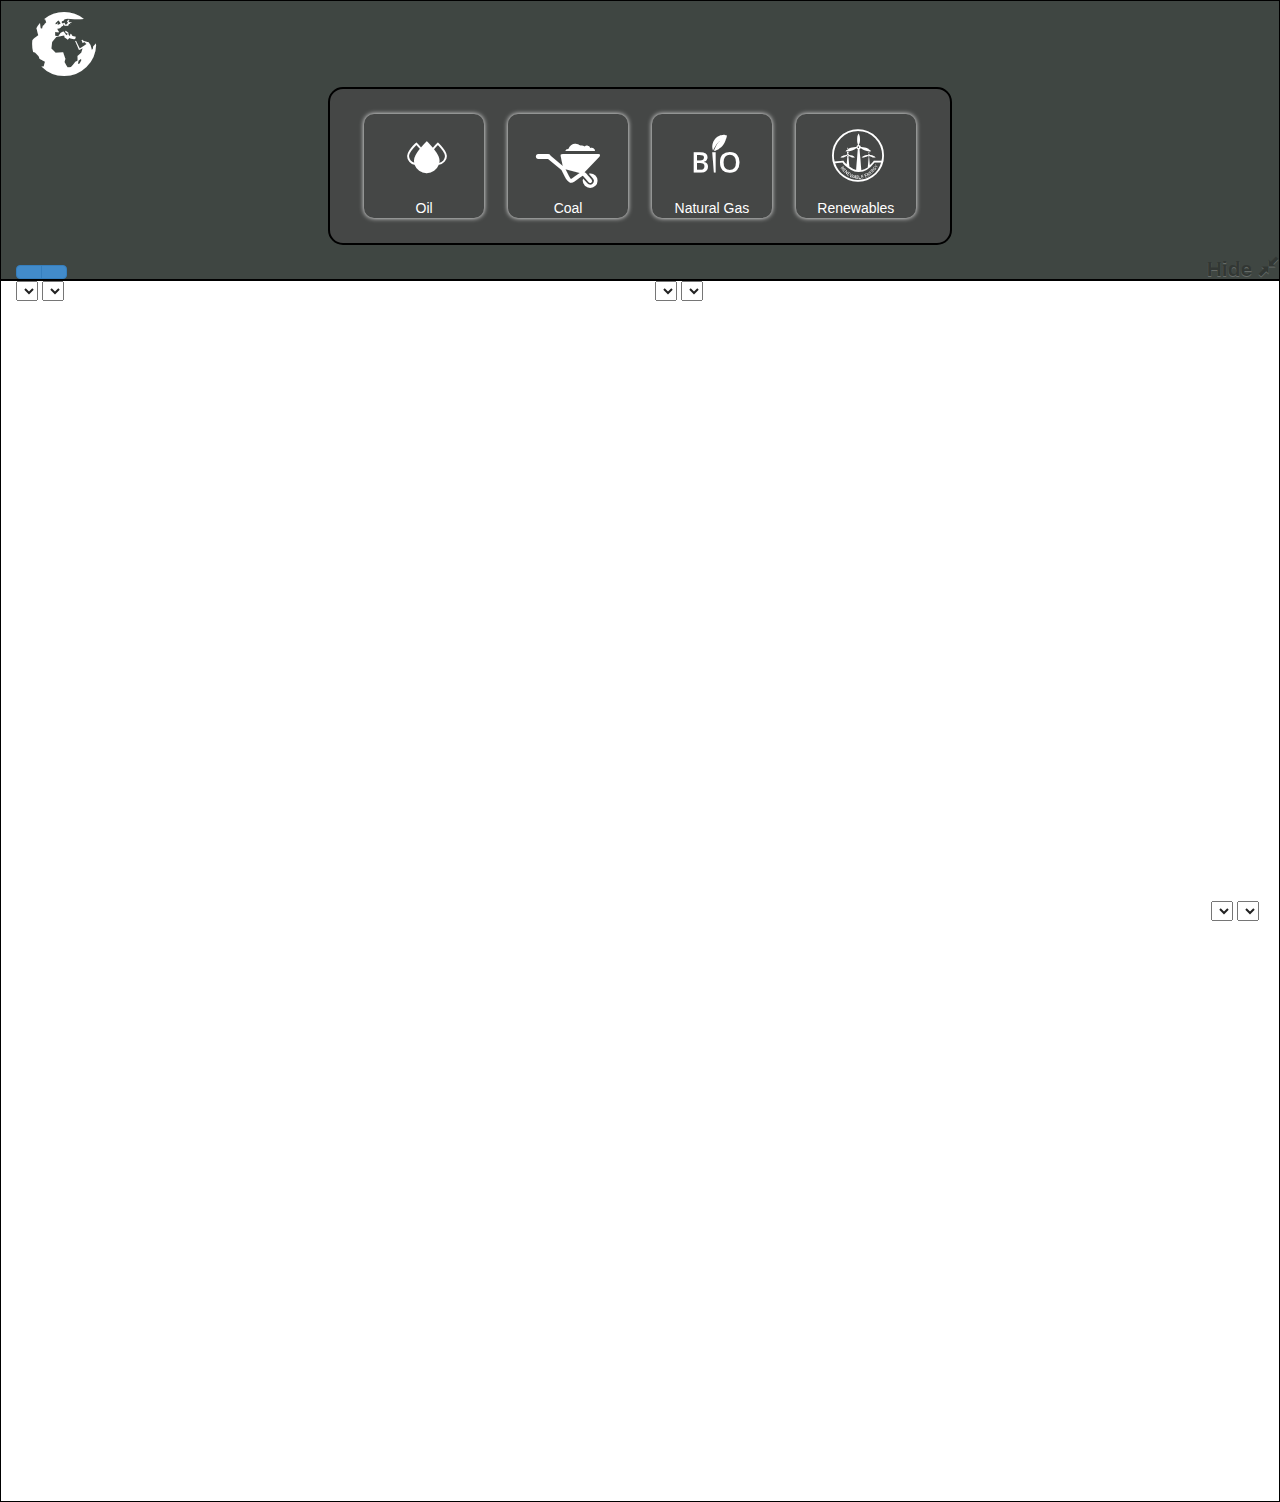
==== index.html @ 98eace11 "added select all and deselec all countries, some bugs when changing sub types and call for i.e. ldUp" ====
<head>
	<link rel="stylesheet" href="css/sp.css">
	<link rel="stylesheet" href="css/bootstrap.css">
	<link rel="stylesheet" href="css/main.css">
	<link rel="stylesheet" href="css/flaticon.css">
	<link rel="stylesheet" href="css/don_joule.css">
	<link rel="stylesheet" href="css/jquery-ui-1.10.4.custom.min.css">
	<link rel="stylesheet" href="css/tooltip.css">
	<link rel="stylesheet" href="css/selectionBox.css">
</head>

<body>
	<div id="menu" class="col-md-1">
		<div id="middle" class="row">
			<button class="world-btn" data-toggle="modal" data-target=".countries-modal"><span class="flaticon-world7"></span></button>
			<div id="energy-sources">
				<div id="glyphs" data-bind="foreach: glyphs">
					<div class="glyph" data-bind="click: toggleActive, css : {'selected':isActive}">
						<div data-bind="attr:{'class': $data.str}"></div>
						<div class="class-name" data-bind="text:$data.glyphName" data-toggle="popover"></div>
					</div>
				</div>
			</div>

			<div id="slider" class="col-md-12">
				<div class ="col-md-12" data-bind="slider: { min: min, max: max }, sliderOptions: {min: min(), max: max(), step: 1}"></div>
				<div id="yearSpecifier" class="btn-group row" data-toggle="buttons">
					<label class="btn btn-primary"  data-bind="click : setLowerYear(min())">
						<input type="checkbox" ><span data-bind="text: 'Year - ' + min()"></span>
					</label>
					<label class="btn btn-primary"  data-bind="click : setUpperYear(max())">
						<input class = "pull-right" type="checkbox"><span data-bind="text: 'Year - ' + max()"></span>
					</label>
				</div>
			</div>
			<button type="button" class="btn btn-default close">Hide</button>
		</div>
	</div>



	<div id="container" class="col-md-1">
        <div id="row1" class="row">
            <div id="ld" class="col-md-6">
            	<div id="ld-controls">
            		<select data-bind='options: GLOBAL_TYPES, optionsText:"type",value:type'></select>
            		<span data-bind='with:type'><select data-bind='options: subtypes, optionsText:"subtype", value:$parent.subtype'></select></span>
            	</div> 
            </div>
            <div id="sp" class="col-md-6">
            	<div id="sp-controlsY">
            		<select data-bind='options: GLOBAL_TYPES, optionsText:"type",value:type'></select>
            		<span data-bind='with:type'><select data-bind='options: subtypes, optionsText:"subtype", value:$parent.subtype'></select></span>
            	</div>
				<div id="sp-controlsX" style="position:absolute;bottom:-20px;right:20px;">
				<select data-bind='options: GLOBAL_TYPES, optionsText:"type",value:type'></select>
				<span data-bind='with:type'><select data-bind='options: subtypes, optionsText:"subtype", value:$parent.subtype'></select></span>
			</div>
            </div>

        </div>
        <div id="row2" class="row">
            <div id="pie" class="col-md-6"></div>
        </div>
	</div>



	<div id="countries">
		<div class="modal fade countries-modal" tabindex="-1" role="dialog" aria-labelledby="myLargeModalLabel" aria-hidden="true">
		  <div class="modal-dialog modal-lg" style="width:70%;">
		    <div class="modal-content row">
				<div class="modal-header">
					<h4 class="modal-title" id="myModalLabel">Select Countries</h4>
					<button type="button" class="btn btn-primary"><span data-bind="click: toggleActive, text:optionText"></span></button>
				</div>
				<div class="modal-body row">
					<div id="countries-list">

						<div class="checkboxList col-md-3" data-bind="template: { name: 'teamCheckboxListItem-first', foreach: countries.slice(0,countries().length / 4) }"></div>

						<div class="checkboxList col-md-3" data-bind="template: { name: 'teamCheckboxListItem-second', foreach: countries.slice(countries().length/4, countries().length / 2) }"></div>

						<div class="checkboxList col-md-3" data-bind="template: { name: 'teamCheckboxListItem-third', foreach: countries.slice(countries().length / 2, 3*countries().length / 4) }"></div>
						
						<div class="checkboxList col-md-3" data-bind="template: { name: 'teamCheckboxListItem-fourth', foreach: countries.slice(3*countries().length / 4) }"></div>

					<!-- First column of countries -->
						<script type="text/html" id="teamCheckboxListItem-first">
							<label>
								<input type="checkbox" data-bind="value: name, checked:$parent.selectedChoices " />
								<span data-bind="text: name"></span>
							</label>
							</br>			    	
						</script>
					<!-- Second column of countries -->
						<script type="text/html" id="teamCheckboxListItem-second">
							<label>
								<input type="checkbox" data-bind="value: name, checked:$parent.selectedChoices " />
								<span data-bind="text: name"></span>
							</label>
							</br>
						</script>
					<!-- Third column of countries -->
						<script type="text/html" id="teamCheckboxListItem-third">
							<label>
								<input type="checkbox" data-bind="value: name, checked:$parent.selectedChoices" />
								<span data-bind="text: name"></span>
							</label>
							</br>
						</script>					
					<!-- Fourth column of countries -->
						<script type="text/html" id="teamCheckboxListItem-fourth">
							<label>
								<input type="checkbox" data-bind="value: name, checked:$parent.selectedChoices " />
								<span data-bind="text: name"></span>
							</label>
							</br>
						</script>					
					</div>
				</div>
		      <div class="modal-footer">
		        <button type="button" class="btn btn-default" data-dismiss="modal">Close</button>
		      </div>		      			    
		    </div>
		  </div>
		</div>	


	</div>

	<script src="js/jquery-1.11.0.min.js"></script>
	<script src="js/jquery-ui-1.10.4.custom.min.js"></script>
	<script src="js/bootstrap.min.js"></script>
	<script src="js/knockout-3.0.0.js"></script>
	<script src="js/d3.min.js"></script>
	<script src="js/queue.v1.min.js"></script>
	<script src="js/dataHandler.js"></script>
	<script src="js/sp.js"></script>
	<script src="js/ld.js"></script>
	<script src="js/pie.js"></script>
	<script src="js/glyph.js"></script>
	<script src="js/slider.js"></script>
	<script src="js/countries.js"></script>
	<script src="js/observer.js"></script>
	<script src="js/main.js"></script> 
</body>

<!-- Code used to test drag and drop
	<div id="div1" style="width:350px; height:70px; border:1px solid #aaaaaa;"></div>

	<img id="drag1" src="hemta.jpg" draggable="true" ondragstart="drag(event)" width="350" height="70">

	<script>

		function allowDrop(ev)
		{
			ev.preventDefault();
		}

		function drag(ev)
		{
			//ev.dataTransfer.setData("Text",ev.target.id);
		}

		function drop(ev)
		{
			ev.preventDefault();
			observer.updateGraphs(["oil"]);
			//var data=ev.dataTransfer.getData("Text");
			//ev.target.appendChild(document.getElementById(data));
		}

		function test(){
			$(".x.axis").on("dragover", allowDrop);
			$(".x.axis").on("drop", drop);

			$("#div1").on("dragover", allowDrop);

			$("#div1").on("drop", drop);
		}
-->
---- css/sp.css ----
/* SVG styling */
/*path {
    fill: #CED8B6;
}

line {
    stroke: #555;
    stroke-width: 2px;
}

line#bestfit {
    stroke: #ddd;
    stroke-width: 10px;
}

#xAxis path, #yAxis path, #xAxis line, #yAxis line {
    stroke: #ccc;
    fill: none;
    shape-rendering: crispEdges;
}

text {
    font-size: 12px;
    fill: #888;
}*/
.axis path,
.axis line {
    fill: none;
    stroke: #000;
    shape-rendering: crispEdges;
}

.dot {
    /*stroke: #000;*/
    /*cursor:pointer;*/
}
---- css/main.css ----
/*! HTML5 Boilerplate v4.3.0 | MIT License | http://h5bp.com/ */

/*
 * What follows is the result of much research on cross-browser styling.
 * Credit left inline and big thanks to Nicolas Gallagher, Jonathan Neal,
 * Kroc Camen, and the H5BP dev community and team.
 */

/* ==========================================================================
   Base styles: opinionated defaults
   ========================================================================== */

html,
button,
input,
select,
textarea {
    color: #222;
}

html {
    font-size: 1em;
    line-height: 1.4;
}

/*
 * Remove text-shadow in selection highlight: h5bp.com/i
 * These selection rule sets have to be separate.
 * Customize the background color to match your design.
 */

::-moz-selection {
    background: #b3d4fc;
    text-shadow: none;
}

::selection {
    background: #b3d4fc;
    text-shadow: none;
}

/*
 * A better looking default horizontal rule
 */

hr {
    display: block;
    height: 1px;
    border: 0;
    border-top: 1px solid #ccc;
    margin: 1em 0;
    padding: 0;
}

/*
 * Remove the gap between images, videos, audio and canvas and the bottom of
 * their containers: h5bp.com/i/440
 */

audio,
canvas,
img,
video {
    vertical-align: middle;
}

/*
 * Remove default fieldset styles.
 */

fieldset {
    border: 0;
    margin: 0;
    padding: 0;
}

/*
 * Allow only vertical resizing of textareas.
 */

textarea {
    resize: vertical;
}

/* ==========================================================================
   Browse Happy prompt
   ========================================================================== */

.browsehappy {
    margin: 0.2em 0;
    background: #ccc;
    color: #000;
    padding: 0.2em 0;
}

/* ==========================================================================
   Author's custom styles
   ========================================================================== */

html,
body {
    height: 100%;
    /* The html and body elements cannot have any padding or margin. */
}

/* Wrapper for page content to push down footer */
#wrap {
    min-height: 100%;
    height: auto;
    /* Negative indent footer by its height */
    margin: 0 auto -60px;
    /* Pad bottom by footer height */
    padding: 0 0 60px;
}

/* Set the fixed height of the footer here */
#footer {
    height: 60px;
    background-color: #f5f5f5;
}


/* Custom page CSS
-------------------------------------------------- */
/* Not required for template or sticky footer method. */





/* ==========================================================================
   Helper classes
   ========================================================================== */

/*
 * Image replacement
 */

.ir {
    background-color: transparent;
    border: 0;
    overflow: hidden;
    /* IE 6/7 fallback */
    *text-indent: -9999px;
}

.ir:before {
    content: "";
    display: block;
    width: 0;
    height: 150%;
}

/*
 * Hide from both screenreaders and browsers: h5bp.com/u
 */

.hidden {
    display: none !important;
    visibility: hidden;
}

/*
 * Hide only visually, but have it available for screenreaders: h5bp.com/v
 */

.visuallyhidden {
    border: 0;
    clip: rect(0 0 0 0);
    height: 1px;
    margin: -1px;
    overflow: hidden;
    padding: 0;
    position: absolute;
    width: 1px;
}

/*
 * Extends the .visuallyhidden class to allow the element to be focusable
 * when navigated to via the keyboard: h5bp.com/p
 */

.visuallyhidden.focusable:active,
.visuallyhidden.focusable:focus {
    clip: auto;
    height: auto;
    margin: 0;
    overflow: visible;
    position: static;
    width: auto;
}

/*
 * Hide visually and from screenreaders, but maintain layout
 */

.invisible {
    visibility: hidden;
}

/*
 * Clearfix: contain floats
 *
 * For modern browsers
 * 1. The space content is one way to avoid an Opera bug when the
 *    `contenteditable` attribute is included anywhere else in the document.
 *    Otherwise it causes space to appear at the top and bottom of elements
 *    that receive the `clearfix` class.
 * 2. The use of `table` rather than `block` is only necessary if using
 *    `:before` to contain the top-margins of child elements.
 */

.clearfix:before,
.clearfix:after {
    content: " "; /* 1 */
    display: table; /* 2 */
}

.clearfix:after {
    clear: both;
}

/*
 * For IE 6/7 only
 * Include this rule to trigger hasLayout and contain floats.
 */

.clearfix {
    *zoom: 1;
}

/* ==========================================================================
   EXAMPLE Media Queries for Responsive Design.
   These examples override the primary ('mobile first') styles.
   Modify as content requires.
   ========================================================================== */

@media only screen and (min-width: 35em) {
    /* Style adjustments for viewports that meet the condition */
}

@media print,
       (-o-min-device-pixel-ratio: 5/4),
       (-webkit-min-device-pixel-ratio: 1.25),
       (min-resolution: 120dpi) {
    /* Style adjustments for high resolution devices */
}

/* ==========================================================================
   Print styles.
   Inlined to avoid required HTTP connection: h5bp.com/r
   ========================================================================== */

@media print {
    * {
        background: transparent !important;
        color: #000 !important; /* Black prints faster: h5bp.com/s */
        box-shadow: none !important;
        text-shadow: none !important;
    }

    a,
    a:visited {
        text-decoration: underline;
    }

    a[href]:after {
        content: " (" attr(href) ")";
    }

    abbr[title]:after {
        content: " (" attr(title) ")";
    }

    /*
     * Don't show links for images, or javascript/internal links
     */

    .ir a:after,
    a[href^="javascript:"]:after,
    a[href^="#"]:after {
        content: "";
    }

    pre,
    blockquote {
        border: 1px solid #999;
        page-break-inside: avoid;
    }

    thead {
        display: table-header-group; /* h5bp.com/t */
    }

    tr,
    img {
        page-break-inside: avoid;
    }

    img {
        max-width: 100% !important;
    }

    @page {
        margin: 0.5cm;
    }

    p,
    h2,
    h3 {
        orphans: 3;
        widows: 3;
    }

    h2,
    h3 {
        page-break-after: avoid;
    }
}
---- css/flaticon.css ----
@font-face {
	font-family: "Flaticon";
	src: url("../fonts/flaticon.eot");
	src: url("../fonts/flaticon.eot#iefix") format("embedded-opentype"),
	url("../fonts/flaticon.woff") format("woff"),
	url("../fonts/flaticon.ttf") format("truetype"),
	url("../fonts/flaticon.svg") format("svg");
	font-weight: normal;
	font-style: normal;
}
[class^="flaticon-"]:before, [class*=" flaticon-"]:before,
[class^="flaticon-"]:after, [class*=" flaticon-"]:after {   
	font-family: Flaticon;
    font-size: 64px;
    padding: 10px;
    text-align: center;
    display: block;
	font-style: normal;
	line-height: 1;

}.flaticon-barrel:before {
	content: "\e000";
}
.flaticon-bio1:before {
	content: "\e001";
}
.flaticon-bio3:before {
	content: "\e002";
}
.flaticon-bolt1:before {
	content: "\e003";
}
.flaticon-cowboy5:before {
	content: "\e004";
}
.flaticon-earth16:before {
	content: "\e005";
}
.flaticon-eco37:before {
	content: "\e006";
}
.flaticon-eco6:before {
	content: "\e007";
}
.flaticon-eco7:before {
	content: "\e008";
}
.flaticon-energy2:before {
	content: "\e009";
}
.flaticon-green3:before {
	content: "\e00a";
}
.flaticon-oil:before {
	content: "\e00b";
}
.flaticon-oil5:before {
	content: "\e00c";
}
.flaticon-renewable:before {
	content: "\e00d";
}
.flaticon-solar2:before {
	content: "\e00e";
}
.flaticon-wheelbarrow1:before {
	content: "\e00f";
}
.flaticon-wind17:before {
	content: "\e010";
}
.flaticon-wind2:before {
	content: "\e011";
}
.flaticon-world7:before {
	content: "\e012";
}
.flaticon-world8:before {
	content: "\e013";
}
---- css/don_joule.css ----
#menu{
    min-height: 8em;
    display: table;
    position: relative;
    background-color: #3f4642;
    width: 100%;
    color:white;
    -webkit-transition: all 0.3s ease-out;
    -moz-transition: all 0.3s ease-out;
    -ms-transition: all 0.3s ease-out;
    -o-transition: all 0.3s ease-out;
    transition: all 0.3s ease-out;
    border: 1px solid black;
}
#menu.open{
    height: 20em;

}
#middle{
    display: table-cell;
    vertical-align: middle;
}
#energy-sources{
    margin-left: auto;
    margin-right:auto;
    border: 2px solid black;
    width: 50%;
    min-height: 8em;
    -moz-border-radius: 15px;
    border-radius: 15px;
    padding:15px;
}
#yearSpecifier{
    position:relative;
    display:none;
    padding-top: 20px;
    width:100%;
}

.close{
    position: absolute;
    bottom:0px;
    right:0px;
    position-bottom:0px;
}

#container{
    width: 100%;
    border: 1px solid black;
}
#energy-sources{
    background-color: #454746;
    display: block;
}
#energy-sources.close{
    display: none;
}
#glyphs{
    text-align:center;
    
}

.glyph{
    display: inline-block;
    width: 120px;
    margin: 10px;
    text-align: center;
    vertical-align: top;
    border-radius: 10px;
    box-shadow: 0 0 5px #FFFFFF;
    cursor: pointer;
    color:white;
}
.selected{
    color:green;
}
.glyph-icon{
    padding: 10px;
    display: block;
    font-family: "Flaticon";
    font-size: 64px;
    line-height: 1;
}


.world-btn{
    z-index: 100;
    background: none;
    border:none;
    color:#FFF;
}

.world-btn:hover{
    background: none;
    color:#FFF3CD;
    
}
---- css/tooltip.css ----
.tooltip {
    color: #222;
    background: #fff;
    padding: .5em;
    text-shadow: #f5f5f5 0 1px 0;
    border-radius: 2px;
    box-shadow: 0px 0px 2px 0px #a6a6a6;
    opacity: 0.9;
    position: absolute;
}
---- css/selectionBox.css ----
#selected {
	opacity: 0.6;
	position: absolute;
	border: 1px solid #89B;
	background: #BCE;
	background-color: #BEC;
	border-color: #8B9;
}
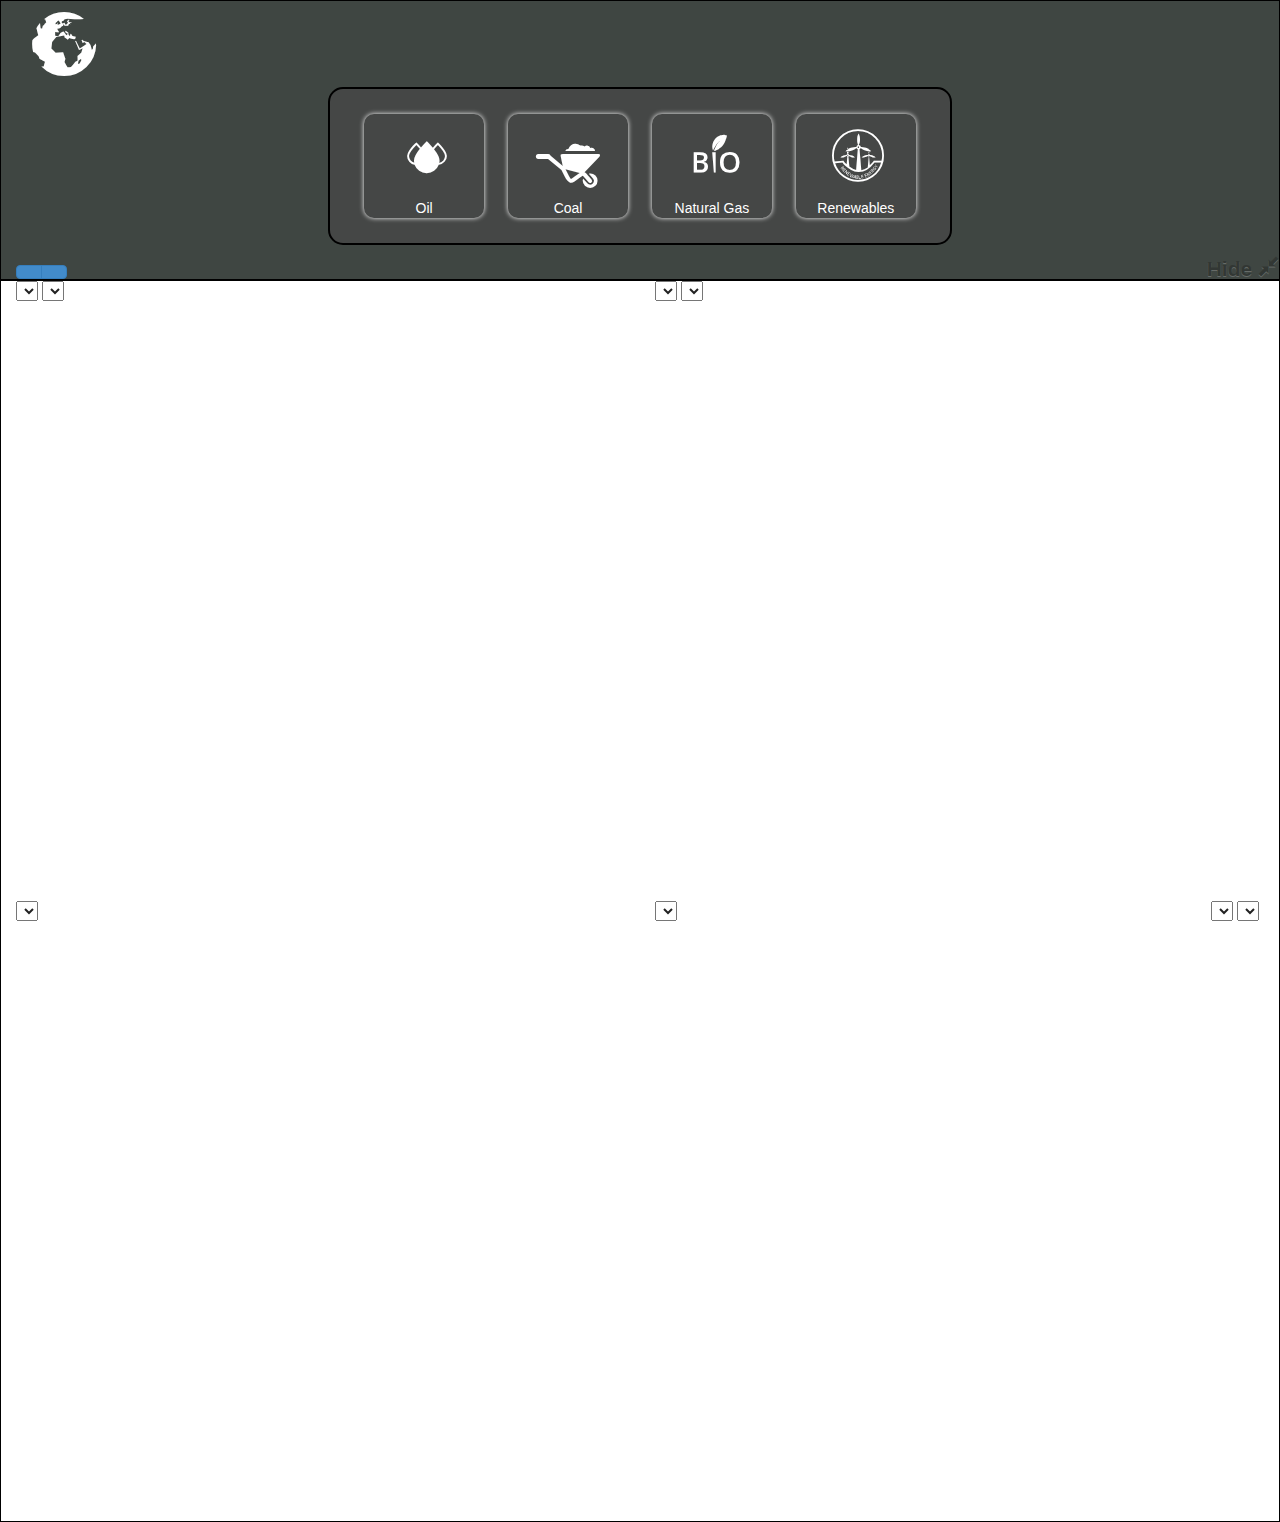
==== commit 162820b4: "added type and subtype optins for typePie and subtypePie, need to fix to be able to draw the changes" ====
--- a/index.html
+++ b/index.html
@@ -60,7 +60,17 @@
 
         </div>
         <div id="row2" class="row">
-            <div id="pie" class="col-md-6"></div>
+        	<div id="typePie" class="col-md-6">
+        		<div id="pie-type-controls">
+        			<select data-bind='options: GLOBAL_TYPES, optionsText:"type",value:type'></select>
+        		</div>
+        	</div>
+            <div id="subPie" class="col-md-6">
+        		<div id="pie-subtype-controls">
+        			<select data-bind='options: GLOBAL_TYPES[0].subtypes, optionsText:"subtype",value:subtype'></select>
+        		</div>            	
+            </div>
+            
         </div>
 	</div>
 
@@ -136,6 +146,7 @@
 	<script src="js/d3.min.js"></script>
 	<script src="js/queue.v1.min.js"></script>
 	<script src="js/dataHandler.js"></script>
+	<script src="js/dataMining.js"></script>
 	<script src="js/sp.js"></script>
 	<script src="js/ld.js"></script>
 	<script src="js/pie.js"></script>
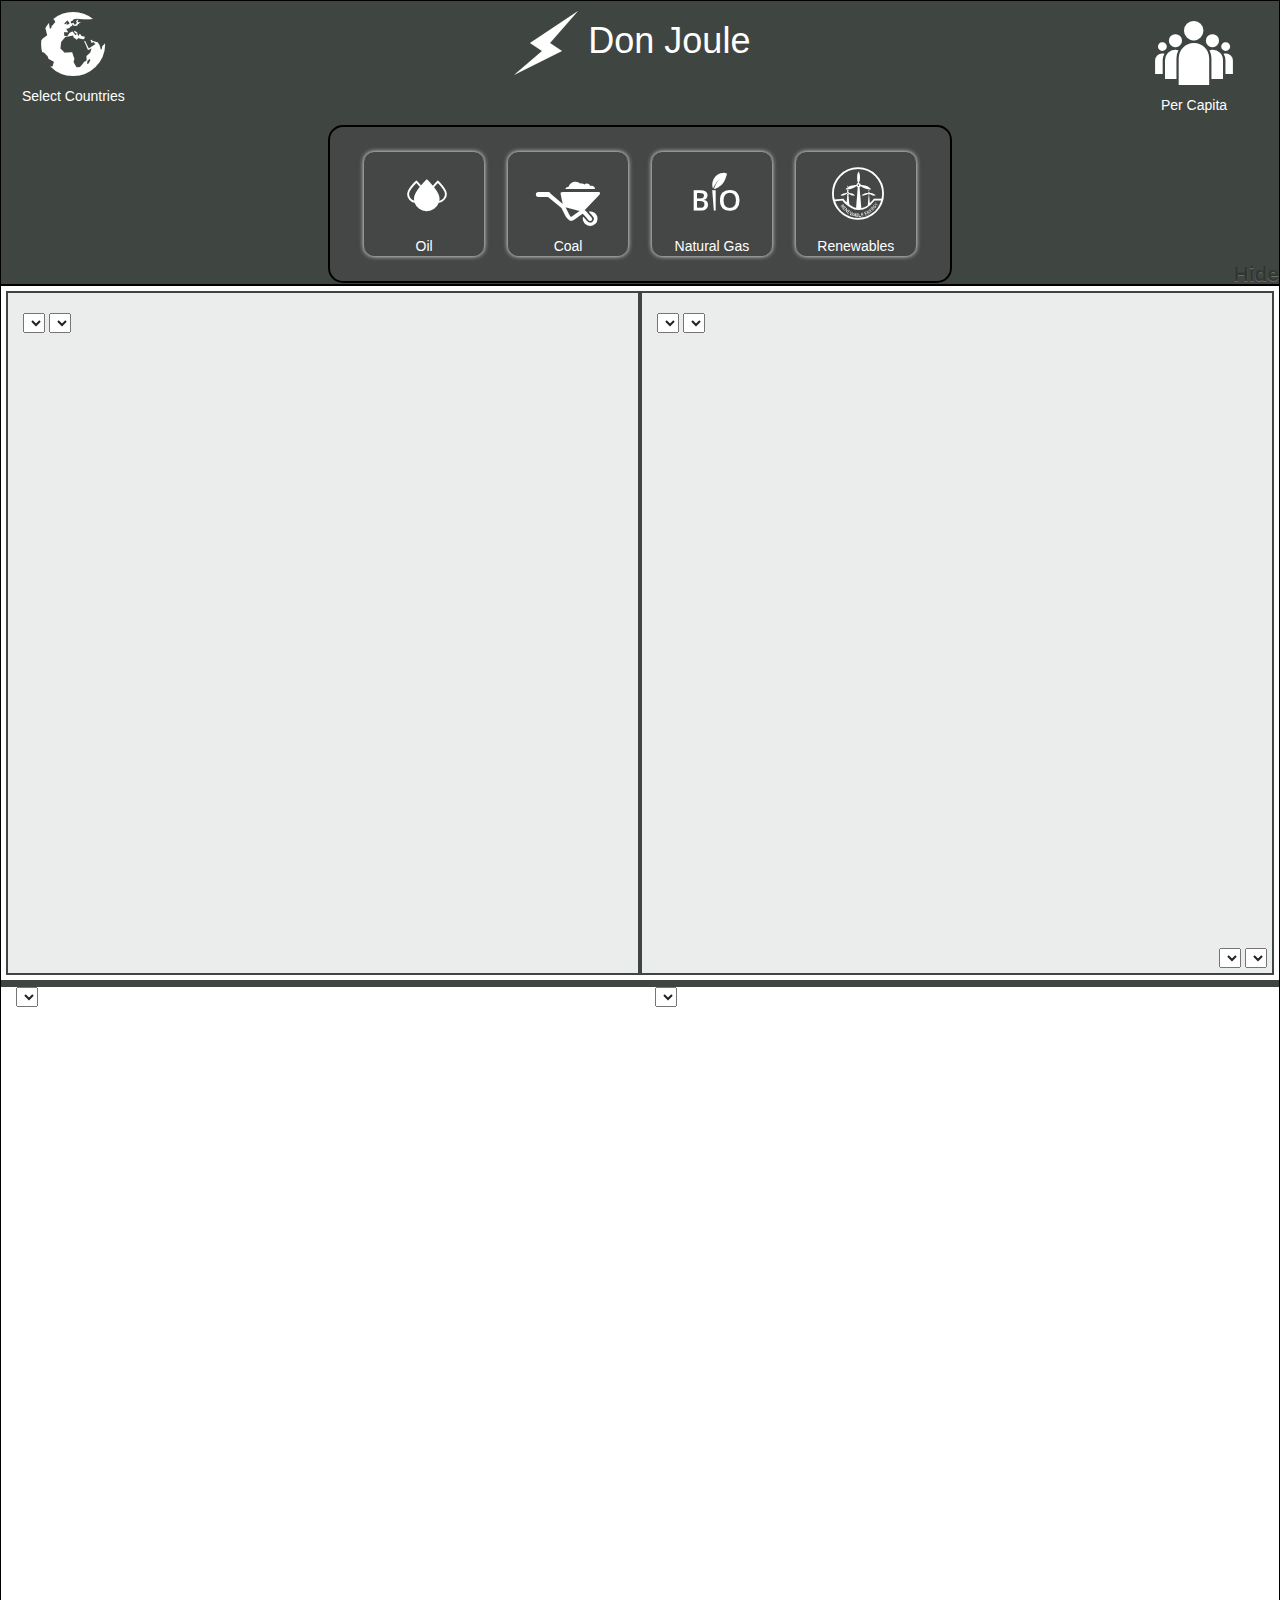
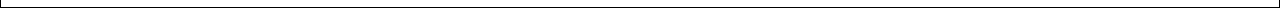
==== commit 28518b1d: "Added per capita subscription and fixed style" ====
--- a/index.html
+++ b/index.html
@@ -12,7 +12,29 @@
 <body>
 	<div id="menu" class="col-md-1">
 		<div id="middle" class="row">
-			<button class="world-btn" data-toggle="modal" data-target=".countries-modal"><span class="flaticon-world7"></span></button>
+			<div id="header">
+			<thead>
+				<tr>
+				<th><button class="world-btn header-component" data-toggle="modal" data-target=".countries-modal"><span class="flaticon-world7"></span>Select Countries</button></th>
+				<th>
+
+				<div id="logo" class="header-component"><span class="flaticon-bolt1"></span><h1>Don Joule</h1></div>
+					
+				</th>
+				<th>
+					<div id="per-capita" class="header-component" data-bind="foreach: glyphs">
+						<div class="glyph per-capita-glyph" data-bind="click: toggleActive, css : {'selected':isActive}">
+							<div data-bind="attr:{'class': $data.str}"></div>
+							<div class="class-name" data-bind="text:$data.glyphName" data-toggle="popover"></div>
+						</div>
+					</div>
+				</th>
+
+				</tr>
+			</thead>
+				
+				
+			</div>
 			<div id="energy-sources">
 				<div id="glyphs" data-bind="foreach: glyphs">
 					<div class="glyph" data-bind="click: toggleActive, css : {'selected':isActive}">
@@ -52,10 +74,11 @@
             		<select data-bind='options: GLOBAL_TYPES, optionsText:"type",value:type'></select>
             		<span data-bind='with:type'><select data-bind='options: subtypes, optionsText:"subtype", value:$parent.subtype'></select></span>
             	</div>
-				<div id="sp-controlsX" style="position:absolute;bottom:-20px;right:20px;">
-				<select data-bind='options: GLOBAL_TYPES, optionsText:"type",value:type'></select>
-				<span data-bind='with:type'><select data-bind='options: subtypes, optionsText:"subtype", value:$parent.subtype'></select></span>
-			</div>
+            	<div id="sp-content"></div>
+				<div id="sp-controlsX">
+					<select data-bind='options: GLOBAL_TYPES, optionsText:"type",value:type'></select>
+					<span data-bind='with:type'><select data-bind='options: subtypes, optionsText:"subtype", value:$parent.subtype'></select></span>
+				</div>
             </div>
 
         </div>
--- a/css/flaticon.css
+++ b/css/flaticon.css
@@ -51,30 +51,33 @@
 .flaticon-green3:before {
 	content: "\e00a";
 }
-.flaticon-oil:before {
+.flaticon-group44:before {
 	content: "\e00b";
 }
-.flaticon-oil5:before {
+.flaticon-oil:before {
 	content: "\e00c";
 }
-.flaticon-renewable:before {
+.flaticon-oil5:before {
 	content: "\e00d";
 }
-.flaticon-solar2:before {
+.flaticon-renewable:before {
 	content: "\e00e";
 }
-.flaticon-wheelbarrow1:before {
+.flaticon-solar2:before {
 	content: "\e00f";
 }
-.flaticon-wind17:before {
+.flaticon-wheelbarrow1:before {
 	content: "\e010";
 }
-.flaticon-wind2:before {
+.flaticon-wind17:before {
 	content: "\e011";
 }
-.flaticon-world7:before {
+.flaticon-wind2:before {
 	content: "\e012";
 }
-.flaticon-world8:before {
+.flaticon-world7:before {
 	content: "\e013";
 }
+.flaticon-world8:before {
+	content: "\e014";
+}
--- a/css/don_joule.css
+++ b/css/don_joule.css
@@ -20,6 +20,21 @@
     display: table-cell;
     vertical-align: middle;
 }
+#header{
+    width:100%;
+    text-align: center;
+    display: table;
+}
+#logo{
+    position:relative;
+    margin-left:auto;
+    margin-right:auto;
+    display: inline-flex;
+}
+#per-capita{
+    float:right;
+    box-shadow: none;
+}
 #energy-sources{
     margin-left: auto;
     margin-right:auto;
@@ -35,6 +50,9 @@
     display:none;
     padding-top: 20px;
     width:100%;
+}
+.header-component{
+    display:inline-block;
 }
 
 .close{
@@ -71,6 +89,9 @@
     cursor: pointer;
     color:white;
 }
+.per-capita-glyph{
+    box-shadow: none;
+}
 .selected{
     color:green;
 }
@@ -88,6 +109,7 @@
     background: none;
     border:none;
     color:#FFF;
+    float: left;
 }
 
 .world-btn:hover{
@@ -96,3 +118,28 @@
     
 }
 
+
+#row1{
+    padding:5px;
+    border-bottom: 7px solid #3f4642;
+}
+
+#ld{
+    border: 2px solid #3f4642;
+    padding-bottom: 40px;
+    padding-top: 20px;
+    background: rgba(63,70,66,0.1);
+}
+#sp{
+    border: 2px solid #3f4642;
+    padding-bottom: 40px;
+    padding-top: 20px;
+    background: rgba(63,70,66,0.1);
+ 
+}
+#sp-controlsX{
+    position:absolute;
+    bottom:5;
+    right:5;
+}
+
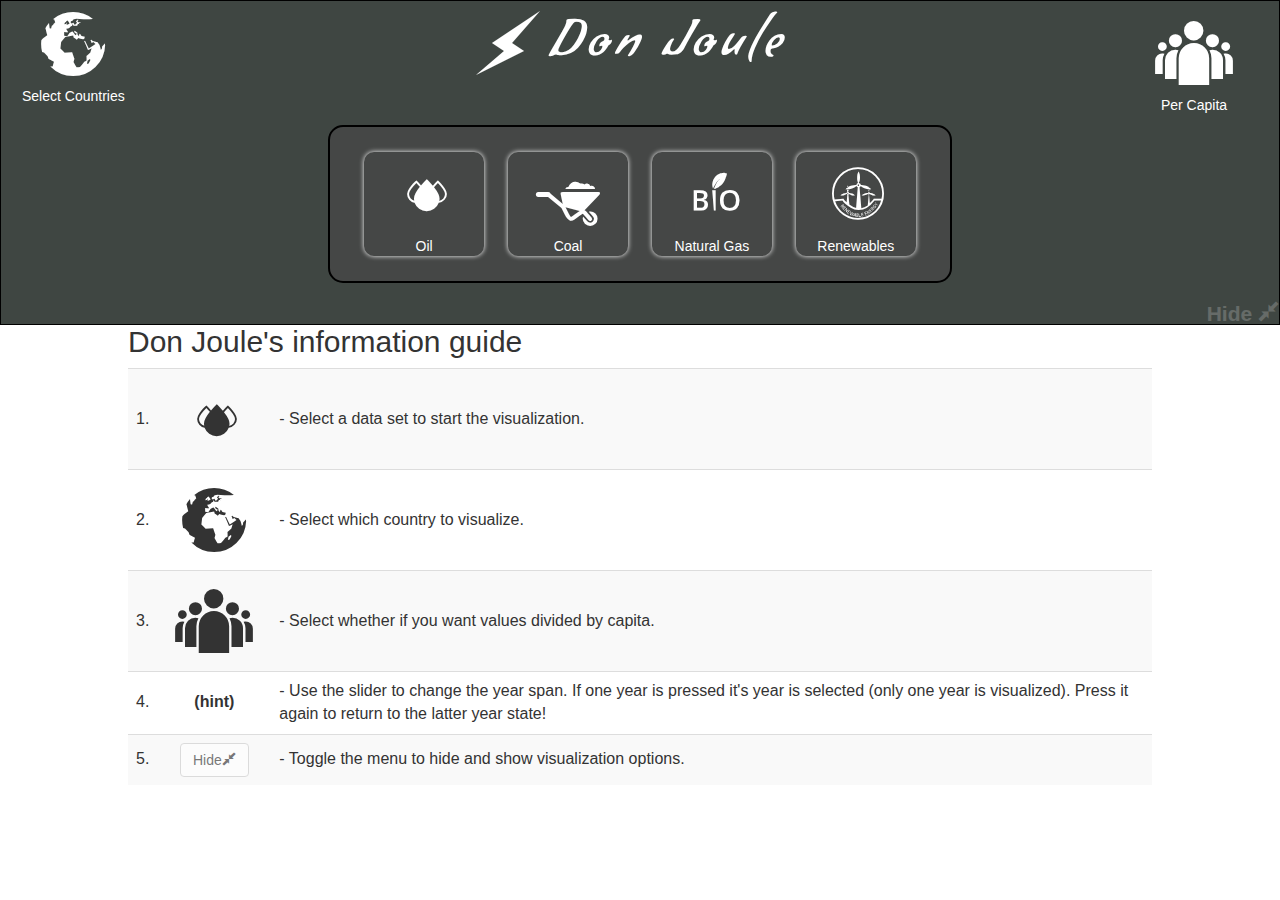
==== commit 708a4582: "added don joule logo, information in a new table that shows on startup. Adding styles and new fonts" ====
--- a/index.html
+++ b/index.html
@@ -1,4 +1,6 @@
 <head>
+	<link rel="stylesheet" href="css/condiment_font.css">
+
 	<link rel="stylesheet" href="css/sp.css">
 	<link rel="stylesheet" href="css/bootstrap.css">
 	<link rel="stylesheet" href="css/main.css">
@@ -18,7 +20,7 @@
 				<th><button class="world-btn header-component" data-toggle="modal" data-target=".countries-modal"><span class="flaticon-world7"></span>Select Countries</button></th>
 				<th>
 
-				<div id="logo" class="header-component"><span class="flaticon-bolt1"></span><h1>Don Joule</h1></div>
+				<div id="logo" class="header-component"><span class="flaticon-bolt1"></span><h1 id="header-title">Don Joule</h1></div>
 					
 				</th>
 				<th>
@@ -55,7 +57,7 @@
 					</label>
 				</div>
 			</div>
-			<button type="button" class="btn btn-default close">Hide</button>
+			<button type="button" class="close btn btn-default">Hide</button>
 		</div>
 	</div>
 
@@ -96,7 +98,70 @@
             
         </div>
 	</div>
-
+	<div id="intro-box" class="row">
+		
+		<table class="table table-striped ">
+			<tbody>
+			<h2> Don Joule's information guide</h2>
+				<tr>
+					<td>
+						1.
+					</td>
+					<td>
+						<span class="flaticon-oil5"></span>
+					</td>
+					<td>
+						- Select a data set to start the visualization.
+					</td>
+				</tr>
+				<tr>
+					<td>
+						2.
+					</td>
+					<td>
+						<span class="flaticon-world7"></span>
+					</td>
+					<td>
+						- Select which country to visualize.
+					</td>
+				</tr>
+				<tr>
+					<td>
+						3.
+					</td>
+					<td>
+						<span class="flaticon-group44"></span>
+					</td>
+					<td>
+						- Select whether if you want values divided by capita.
+					</td>
+				</tr>
+				<tr>
+					<td>
+						4.
+					</td>
+					<td style="text-align: center;">
+						<strong>(hint)</strong>
+					</td>
+					<td>
+						- Use the slider to change the year span. If one year is pressed it's year is selected (only one year is visualized). Press it again to return to the latter year state! 
+					</td>
+				</tr>
+				<tr>
+					<td>
+						5.
+					</td>
+					<td style="text-align:center;">
+						<button type="button" class="disabled btn btn-default">Hide<span class="glyphicon glyphicon-resize-small"></span></button>
+					</td>
+					<td>
+						- Toggle the menu to hide and show visualization options.
+					</td>
+				</tr>				
+
+			</tbody>
+		</table>
+	</div>
 
 
 	<div id="countries">
--- a/css/condiment_font.css
+++ b/css/condiment_font.css
@@ -0,0 +1,12 @@
+@font-face {
+  font-family: 'Condiment';
+  font-style: normal;
+  font-weight: 400;
+  src: local('Condiment'), local('Condiment-Regular'), url(../fonts/condiment.woff) format('woff');
+}
+
+
+@font-face {
+	font-family: 'cvby';
+	src: url(../fonts/CoveredByYourGrace.ttf)  format('truetype');
+	}--- a/css/don_joule.css
+++ b/css/don_joule.css
@@ -4,6 +4,7 @@
     position: relative;
     background-color: #3f4642;
     width: 100%;
+    padding-bottom: 30px;
     color:white;
     -webkit-transition: all 0.3s ease-out;
     -moz-transition: all 0.3s ease-out;
@@ -25,6 +26,11 @@
     text-align: center;
     display: table;
 }
+#header-title{
+    font-family: Condiment, cvby,arial;
+    font-size: 50px;
+    letter-spacing: 7px;
+}
 #logo{
     position:relative;
     margin-left:auto;
@@ -38,6 +44,7 @@
 #energy-sources{
     margin-left: auto;
     margin-right:auto;
+    margin-bottom: 10px;
     border: 2px solid black;
     width: 50%;
     min-height: 8em;
@@ -51,14 +58,22 @@
     padding-top: 20px;
     width:100%;
 }
+#intro-box{
+    width:80%;
+    margin-left: 10%;
+    margin-right: 10%;
+}
 .header-component{
     display:inline-block;
 }
 
 .close{
+    text-shadow: none;
     position: absolute;
     bottom:0px;
     right:0px;
+    color: #FFF;
+    opacity: 0.2;
     position-bottom:0px;
 }
 
@@ -123,18 +138,25 @@
     padding:5px;
     border-bottom: 7px solid #3f4642;
 }
+#row2{
+    padding:5px;
+    border-bottom: 24px solid #3f4642;
+}
 
 #ld{
     border: 2px solid #3f4642;
     padding-bottom: 40px;
     padding-top: 20px;
     background: rgba(63,70,66,0.1);
+    width:49.5%;
+    margin-right: 1%;
 }
 #sp{
     border: 2px solid #3f4642;
     padding-bottom: 40px;
     padding-top: 20px;
     background: rgba(63,70,66,0.1);
+    width: 49.5%;
  
 }
 #sp-controlsX{
@@ -143,3 +165,28 @@
     right:5;
 }
 
+#typePie{
+    border: 2px solid #3f4642;
+    padding-bottom: 40px;
+    padding-top: 20px;
+    background: rgba(63,70,66,0.1);
+    width:49.5%;
+    margin-right: 1%;
+}
+
+#subPie{
+    border: 2px solid #3f4642;
+    padding-bottom: 40px;
+    padding-top: 20px;
+    background: rgba(63,70,66,0.1);
+    width: 49.5%;
+ 
+}
+
+
+
+#intro-box td{
+    position: relative;
+    vertical-align: middle;
+}
+
--- a/css/selectionBox.css
+++ b/css/selectionBox.css
@@ -1,5 +1,5 @@
 #selected {
-	opacity: 0.6;
+	opacity: 0.2;
 	position: absolute;
 	border: 1px solid #89B;
 	background: #BCE;
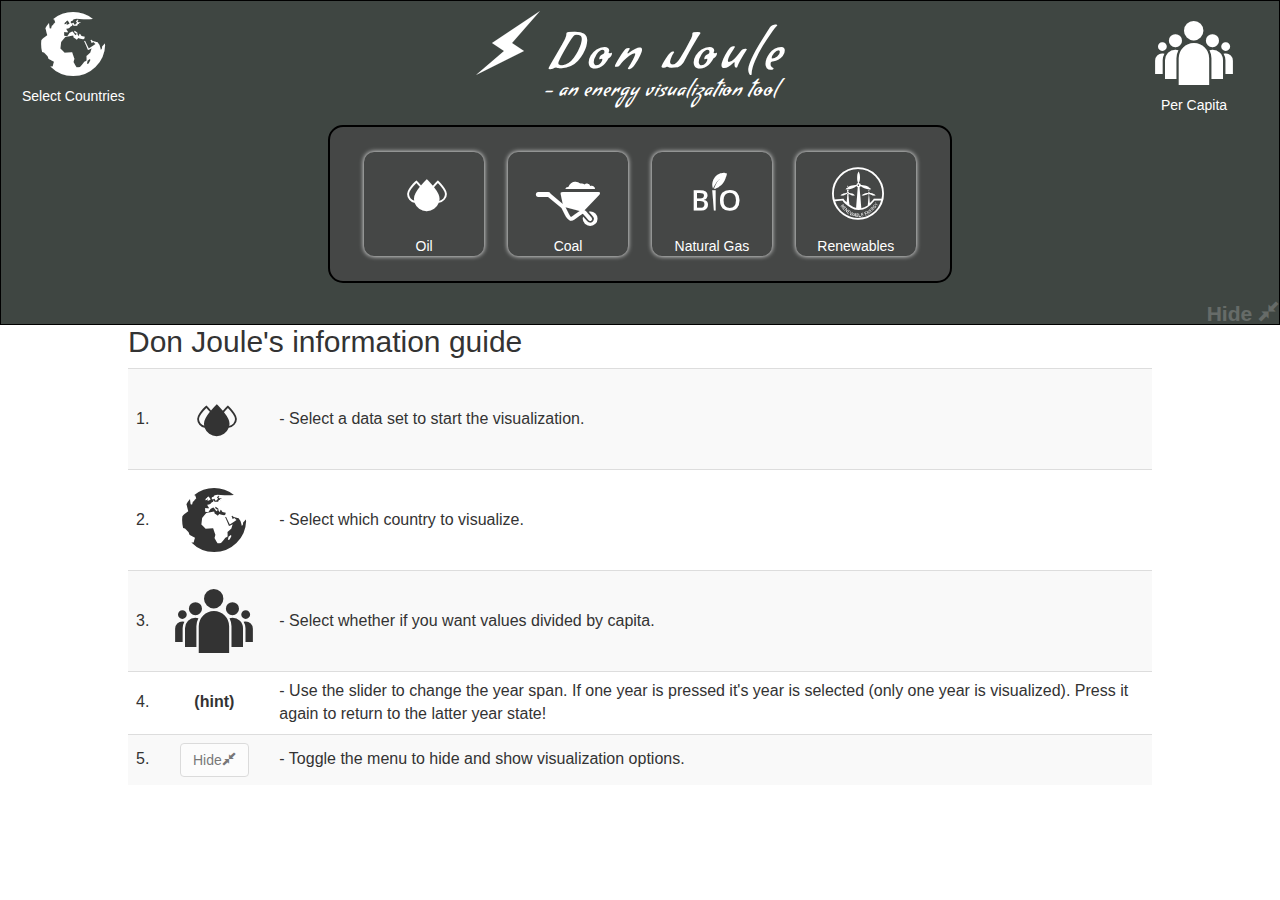
==== commit da79fae0: "added information to the logo, added titles to each graph, must be more specyfied though" ====
--- a/index.html
+++ b/index.html
@@ -20,7 +20,9 @@
 				<th><button class="world-btn header-component" data-toggle="modal" data-target=".countries-modal"><span class="flaticon-world7"></span>Select Countries</button></th>
 				<th>
 
-				<div id="logo" class="header-component"><span class="flaticon-bolt1"></span><h1 id="header-title">Don Joule</h1></div>
+				<div id="logo" class="header-component"><span id="logo-glyph" class="flaticon-bolt1"></span><h1 id="header-title">Don Joule</h1>
+					<b id="logo-description">- an energy visualization tool</b>
+				</div>
 					
 				</th>
 				<th>
@@ -66,12 +68,14 @@
 	<div id="container" class="col-md-1">
         <div id="row1" class="row">
             <div id="ld" class="col-md-6">
+            	<div class="graph-title"><h2>Line diagram<h2></div>
             	<div id="ld-controls">
             		<select data-bind='options: GLOBAL_TYPES, optionsText:"type",value:type'></select>
             		<span data-bind='with:type'><select data-bind='options: subtypes, optionsText:"subtype", value:$parent.subtype'></select></span>
             	</div> 
             </div>
             <div id="sp" class="col-md-6">
+            	<div class="graph-title"><h2>Scatter Plot<h2></div>
             	<div id="sp-controlsY">
             		<select data-bind='options: GLOBAL_TYPES, optionsText:"type",value:type'></select>
             		<span data-bind='with:type'><select data-bind='options: subtypes, optionsText:"subtype", value:$parent.subtype'></select></span>
@@ -86,11 +90,13 @@
         </div>
         <div id="row2" class="row">
         	<div id="typePie" class="col-md-6">
+        		<div class="graph-title"><h2>Shows total portion of chosen type<h2></div>
         		<div id="pie-type-controls">
         			<select data-bind='options: GLOBAL_TYPES, optionsText:"type",value:type'></select>
         		</div>
         	</div>
             <div id="subPie" class="col-md-6">
+            	<div class="graph-title"><h2>Shows total portion of chosen subtype<h2></div>
         		<div id="pie-subtype-controls">
         			<select data-bind='options: GLOBAL_TYPES[0].subtypes, optionsText:"subtype",value:subtype'></select>
         		</div>            	
--- a/css/don_joule.css
+++ b/css/don_joule.css
@@ -27,6 +27,7 @@
     display: table;
 }
 #header-title{
+    display: inline-block;
     font-family: Condiment, cvby,arial;
     font-size: 50px;
     letter-spacing: 7px;
@@ -35,8 +36,21 @@
     position:relative;
     margin-left:auto;
     margin-right:auto;
-    display: inline-flex;
-}
+}
+#logo-glyph{
+    display: inline-block;
+}
+#logo-description{
+    display: block;
+    float: left;
+    padding-left: 35%;
+    margin-top: -20px;
+    font-family: condiment;
+    font-weight: 100;
+    font-size: 20;
+    letter-spacing: 1;
+}
+
 #per-capita{
     float:right;
     box-shadow: none;
@@ -182,7 +196,13 @@
     width: 49.5%;
  
 }
-
+.graph-title{
+    text-align: center;
+}
+.graph-title h2{
+    margin-top: -10;
+
+}
 
 
 #intro-box td{
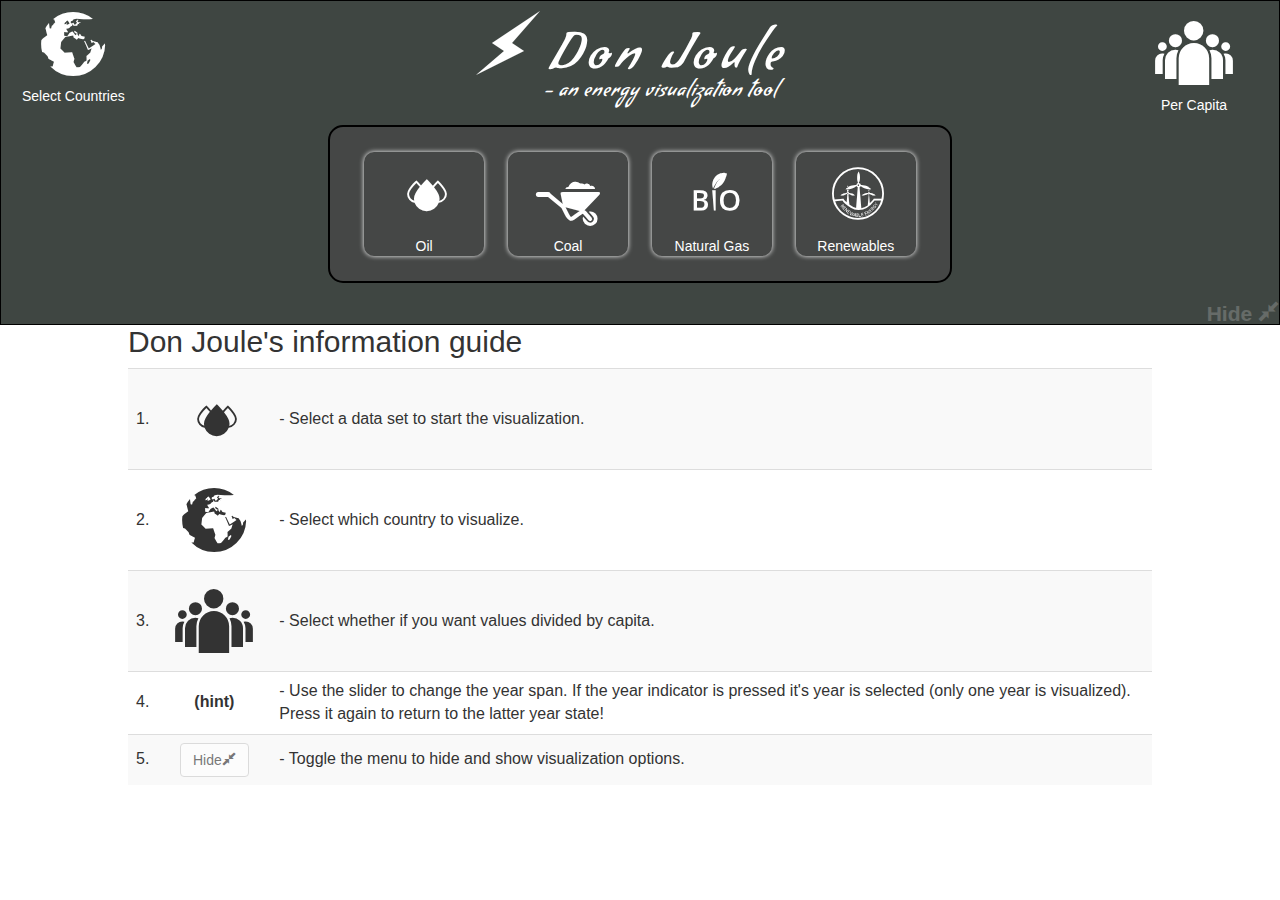
==== commit c6a46d7d: "fixed styling" ====
--- a/index.html
+++ b/index.html
@@ -150,7 +150,7 @@
 						<strong>(hint)</strong>
 					</td>
 					<td>
-						- Use the slider to change the year span. If one year is pressed it's year is selected (only one year is visualized). Press it again to return to the latter year state! 
+						- Use the slider to change the year span. If the year indicator is pressed it's year is selected (only one year is visualized). Press it again to return to the latter year state! 
 					</td>
 				</tr>
 				<tr>
--- a/css/don_joule.css
+++ b/css/don_joule.css
@@ -186,6 +186,7 @@
     background: rgba(63,70,66,0.1);
     width:49.5%;
     margin-right: 1%;
+    margin-bottom: 40px;
 }
 
 #subPie{
@@ -194,10 +195,30 @@
     padding-top: 20px;
     background: rgba(63,70,66,0.1);
     width: 49.5%;
- 
-}
+    margin-bottom: 40px;
+}
+#pie-type-controls{
+   /* position: absolute;
+    left:3%;*/
+    margin-bottom: -60px;
+    margin-top: 40px;
+    text-align: center;
+}
+#pie-subtype-controls{
+  /*  position: absolute;
+    left:3%;*/
+    margin-bottom: -60px;
+    margin-top: 40px;
+    text-align: center;
+}
+.pie-svg{
+    display:inherit;
+    margin: 0 auto;
+}
+
 .graph-title{
-    text-align: center;
+    text-align: left;
+    margin-bottom: 20;
 }
 .graph-title h2{
     margin-top: -10;
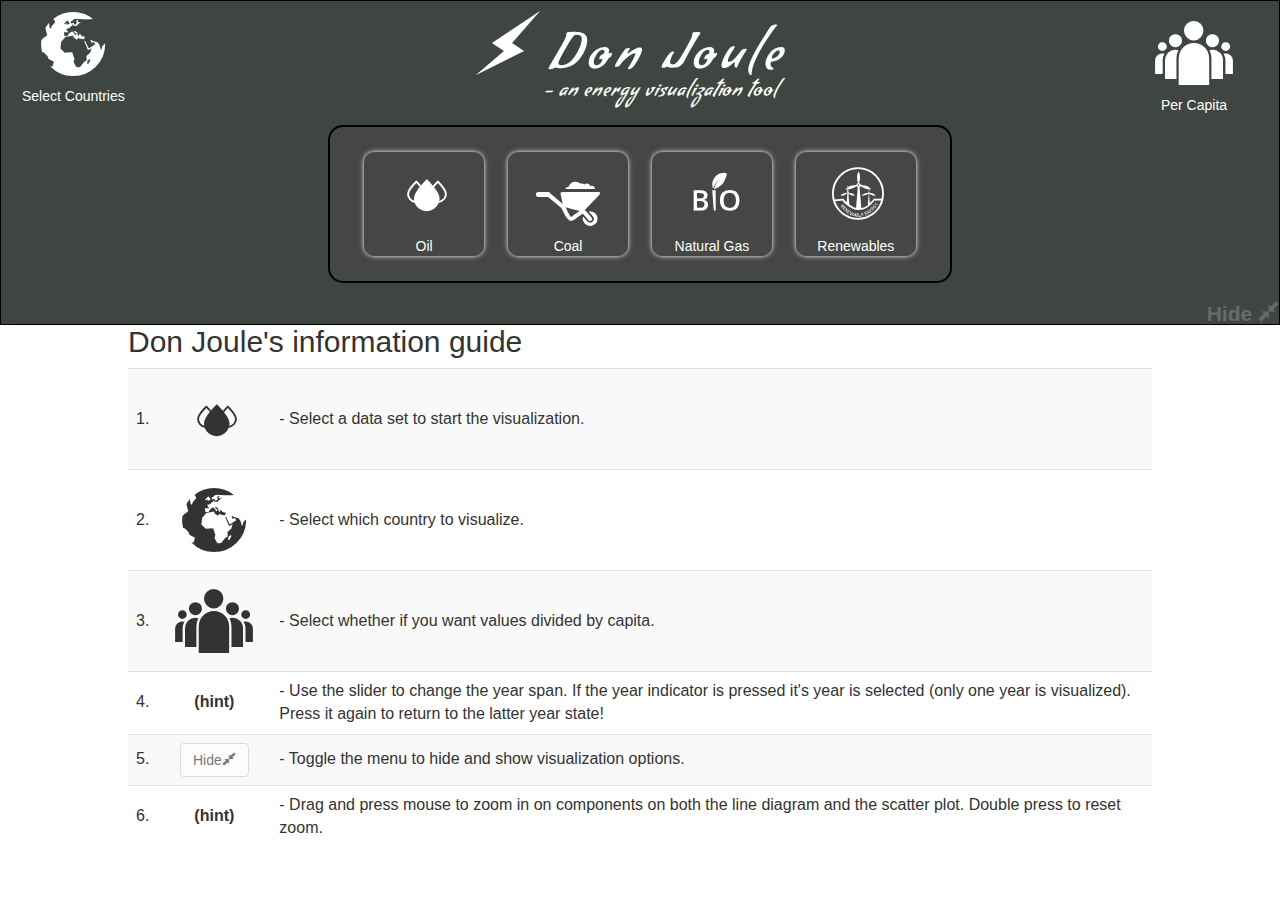
==== commit ffea7acb: "merged with master" ====
--- a/index.html
+++ b/index.html
@@ -163,6 +163,17 @@
 					<td>
 						- Toggle the menu to hide and show visualization options.
 					</td>
+				</tr>
+				<tr>
+					<td>
+						6.
+					</td>
+					<td style="text-align:center;">
+						<strong>(hint)</strong>
+					</td>
+					<td>
+						- Drag and press mouse to zoom in on components on both the line diagram and the scatter plot. Double press to reset zoom.
+					</td>
 				</tr>				
 
 			</tbody>
